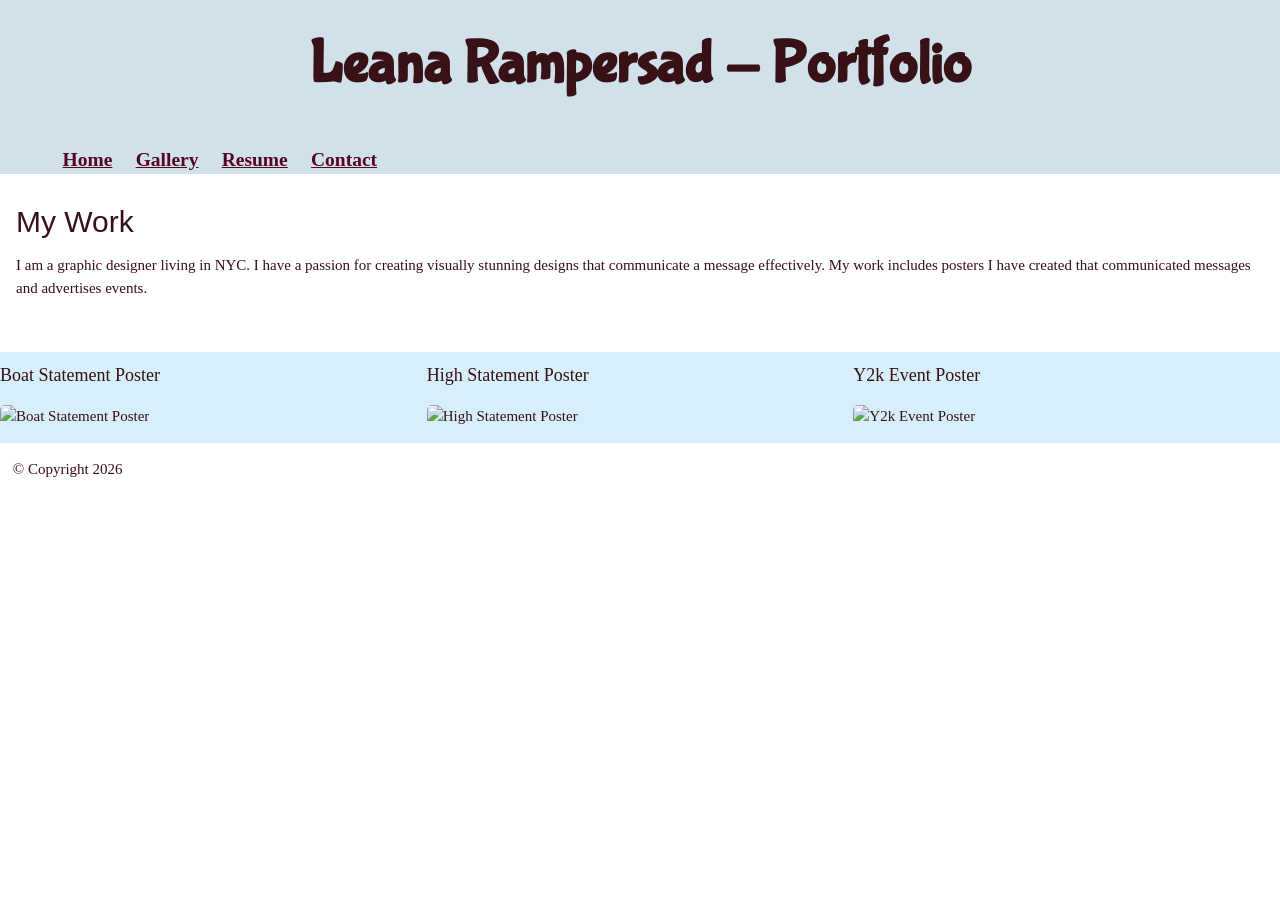
==== Final Project/index.html @ 44783e31 "Add files via upload" ====
<!DOCTYPE html>
<html lang="en">
    <head>
        <title>W3.CSS</title>
        <meta name="viewport" content="width=device-width, initial-scale=1">
        <link rel="stylesheet" href="https://www.w3schools.com/w3css/4/w3.css">
        <link rel="stylesheet" href="css/my-styles.css">
        <link rel="preconnect" href="https://fonts.googleapis.com">
<link rel="preconnect" href="https://fonts.gstatic.com" crossorigin>
<link href="https://fonts.googleapis.com/css2?family=Bubblegum+Sans&family=Roboto+Slab:wght@100..900&display=swap" rel="stylesheet">
    </head>
    <body>
        <div>
            <header class="navbar">  <!--w3-container adds 16 pixels of padding 
                around each element; w3-green makes the background green -->
                <h1>Leana Rampersad - Portfolio</h1>
                <nav>
                    <ul>
                        <li><a href="index.html">Home</a></li>
                        <li><a href="gallery.html">Gallery</a></li>
                        
                        
                        <li><a href="resume.html">Resume</a></li>
                        <li><a href="contact.html">Contact</a></li>
                        
                    </ul>
                </nav>
                
            </header>

            <div class="w3-container">  <!--w3-container adds 16 pixels of padding 
                around each element-->
                <h2>My Work</h2>
            </h1>I am a graphic designer living in NYC. I have a passion for creating visually stunning designs that communicate a message effectively. My work includes posters I have created that communicated messages and advertises events.</p>
                    
            </div>
            
            <section class=""> <!--w3-container adds 16 pixels of padding 
                around each element-->
                <p></p>
            </section>
                
            <section class=""> <!-- w3-container adds 16 pixels of padding around each element -->
                <br>
                
               
        
            </section>
        
            <section class="w3-row row-color-1"> <!-- In this row, we  have the w3-row class only, which defines 
                a padding-less container. Without the w3-container property, you don't get padding 
                between the elements. -->
                
                <article class="w3-col s12 m4 l4">
                    <h5>Boat Statement Poster</h5>

                    

                    
                    <p><!-- Trigger the Modal -->
    <img id="myImg" src="assets /BoatStatement-300dpi.jpg" alt="Boat Statement Poster" style="width:100%;max-width:400px">

<!-- The Modal -->
<div id="myModal" class="modal">

  <!-- The Close Button -->
  <span class="close">&times;</span>

  <!-- Modal Content (The Image) -->
  <img class="modal-content" id="img01">

  <!-- Modal Caption (Image Text) -->
  <div id="caption"></div>
</div></p>
                </article>
                <article class="w3-col s12 m4 l4">
                    <h4><a title="High Poster">High Statement Poster</a></h4>

                    <script>// Get the modal
var modal = document.getElementById("myModal");

// Get the image and insert it inside the modal - use its "alt" text as a caption
var img = document.getElementById("myImg");
var modalImg = document.getElementById("img01");
var captionText = document.getElementById("caption");
img.onclick = function(){
  modal.style.display = "block";
  modalImg.src = this.src;
  captionText.innerHTML = this.alt;
}

// Get the <span> element that closes the modal
var span = document.getElementsByClassName("close")[0];

// When the user clicks on <span> (x), close the modal
span.onclick = function() {
  modal.style.display = "none";
}</script>




                 
 <p><!-- Trigger the Modal -->
    <img id="myImg" src="assets /HighStatement-300dpi.jpg" alt="High Statement Poster" style="width:100%;max-width:400px">

<!-- The Modal -->
<div id="myModal" class="modal">

  <!-- The Close Button -->
  <span class="close">&times;</span>

  <!-- Modal Content (The Image) -->
  <img class="modal-content" id="img01">

  <!-- Modal Caption (Image Text) -->
  <div id="caption"></div>
</div></p>
                </article>
                <article class="w3-col s12 m4 l4">
                    <h4><a title="y2k poster">Y2k Event Poster</a></h4>

                    <script>// Get the modal
var modal = document.getElementById("myModal");

// Get the image and insert it inside the modal - use its "alt" text as a caption
var img = document.getElementById("myImg");
var modalImg = document.getElementById("img01");
var captionText = document.getElementById("caption");
img.onclick = function(){
  modal.style.display = "block";
  modalImg.src = this.src;
  captionText.innerHTML = this.alt;
}

// Get the <span> element that closes the modal
var span = document.getElementsByClassName("close")[0];

// When the user clicks on <span> (x), close the modal
span.onclick = function() {
  modal.style.display = "none";
}</script>





 <p><!-- Trigger the Modal -->
    <img id="myImg" src="assets /y2kevent-300dpi.jpg" alt="Y2k Event Poster" style="width:100%;max-width:500px">

<!-- The Modal -->
<div id="myModal" class="modal">

  <!-- The Close Button -->
  <span class="close">&times;</span>

  <!-- Modal Content (The Image) -->
  <img class="modal-content" id="img01">

  <!-- Modal Caption (Image Text) -->
  <div id="caption"></div>
</div></p>
                </article>
                <article class="w3-col s12 m4 l4">
                   
                    <script>// Get the modal
var modal = document.getElementById("myModal");

// Get the image and insert it inside the modal - use its "alt" text as a caption
var img = document.getElementById("myImg");
var modalImg = document.getElementById("img01");
var captionText = document.getElementById("caption");
img.onclick = function(){
  modal.style.display = "block";
  modalImg.src = this.src;
  captionText.innerHTML = this.alt;
}

// Get the <span> element that closes the modal
var span = document.getElementsByClassName("close")[0];

// When the user clicks on <span> (x), close the modal
span.onclick = function() {
  modal.style.display = "none";
}</script>


        
    
              
                
            
            </section>
    
          
            </section>  

            <footer>
                <p>&copy; Copyright 2026</p>
            </footer>
        </div>
	</body>




</html>
---- Final Project/css/my-styles.css ----
* {
        font-family: Cambria, Cochin, Georgia, Times, 'Times New Roman', sans-serif;
        color: #371116;
        box-sizing: border-box;}
        
            .navbar{
                background-color: #d0e1e9;
                font-family: .bubblegum-sans-regular 
  font-family: "Bubblegum Sans", sans-serif;
  font-weight: 800;
  font-style: normal;
            }




        header h1 {Leana Rampersad - Portfolio;
        color: #371116;
         font-family: "Bubblegum Sans", sans-serif;
  font-weight: 800;
  font-style: normal;
        text-align: center;
        padding: 20px;
        font-size: 400%;
        margin: 0;}
        


        article h4 {
          font-family: Cambria, Cochin, Georgia, Times, 'Times New Roman', sans-serif;
        color: #371116;
        box-sizing: border-box;
        font-size: larger;
    }



         article h5 {
          font-family: Cambria, Cochin, Georgia, Times, 'Times New Roman', sans-serif;
        color: #371116;
        box-sizing: border-box;}
       

        section h3 {
            font-weight: 
        }

        article img {
        max-width: 100%;
        height:auto;}

        nav, #feature, footer {
        margin: 1%; }


        nav li {
            
        display: inline;
		padding: 0.5em;
        color: rgb(86, 2, 37);
            font-size: 130%;
    }

        .row-color-1 {
            background-color:rgb(215, 239, 250);
        }

Contact Page

        <!DOCTYPE html>

header class="navbar">  <!--w3-container adds 16 pixels of padding 
                around each element; w3-green makes the background green -->
              
              
         <h1>Leana Rampersad - Portfolio</h1>
                <nav>
                    <ul>
                        <li><a href="index.html">Home</a></li>
                        <li><a href="gallery.html">Gallery</a></li>
                        <li><a href="about.html">About Me</a></li>
                        <li><a href="resume.html">Resume</a></li>
                        <li><a href="contact.html">Contact</a></li>
                        
                    </ul>
                </nav>
         </header>
<head>
    <meta charset="utf-8">
    <meta name="viewport" content="width=device-width, initial-scale=1, shrink-to-fit=no">
    <title>contact form</title>
    <link href="contact-form.css" rel="stylesheet">
</head>

<body>

<div class="fcf-body">

    <div id="fcf-form">
    <h3 class="fcf-h3">Contact us</h3>

    <form id="fcf-form-id" class="fcf-form-class" method="post" action="contact-form-process.php">
        
        <div class="fcf-form-group">
            <label for="Name" class="fcf-label">Your name</label>
            <div class="fcf-input-group">
                <input type="text" id="Name" name="Name" class="fcf-form-control" required>
            </div>
        </div>

        <div class="fcf-form-group">
            <label for="Email" class="fcf-label">Your email address</label>
            <div class="fcf-input-group">
                <input type="email" id="Email" name="Email" class="fcf-form-control" required>
            </div>
        </div>

        <div class="fcf-form-group">
            <label for="Message" class="fcf-label">Your message</label>
            <div class="fcf-input-group">
                <textarea id="Message" name="Message" class="fcf-form-control" rows="6" maxlength="3000" required></textarea>
            </div>
        </div>

        <div class="fcf-form-group">
            <button type="submit" id="fcf-button" class="fcf-btn fcf-btn-primary fcf-btn-lg fcf-btn-block">Send Message</button>
        </div>

        <div class="fcf-credit" id="fcf-credit">
        Simple HTML email form provided by <a href="https://www.majesticform.com" target="_blank">MajesticForm</a>
        </div>

    </form>
    </div>

</div>

</body>


.nav-menu {
    display: flex;
    gap: 20px;
}

.hamburger {
    display: none;
    cursor: pointer;
}

.bar {
    display: block;
    width: 25px;
    height: 3px;
    margin: 5px;
    background-color: black;
}

@media(max-width: 768px){

    .hamburger {
        display: block;
    }

    .nav-menu {
        position: fixed;
        left: -100%;
        top: 70px;
        flex-direction: column;
        background-color: white;
        width: 100%;
        text-align: center;
        transition: 0.3s;
        padding: 20px 0;
    }

    .nav-menu.active {
        left: 0;
    }
}



/* Style the Image Used to Trigger the Modal */


#myImg  {
.my-element{
    background-image: url(src= "assets /BoatStatement-72dpi.jpg" )
}

  border-radius: 5px;
  cursor: pointer;
  transition: 0.3s;
}

#myImg:hover {opacity: 0.7;}

/* The Modal (background) */
.modal {
  display: none; /* Hidden by default */
  position: fixed; /* Stay in place */
  z-index: 1; /* Sit on top */
  padding-top: 100px; /* Location of the box */
  left: 0;
  top: 0;
  width: 100%; /* Full width */
  height: 100%; /* Full height */
  overflow: auto; /* Enable scroll if needed */
  background-color: rgb(0,0,0); /* Fallback color */
  background-color: rgba(0,0,0,0.9); /* Black w/ opacity */
  
}

/* Modal Content (Image) */
.modal-content {
  margin: auto;
  display: block;
  width: 80%;
  max-width: 700px;
}

/* Caption of Modal Image (Image Text) - Same Width as the Image */
#caption {
  margin: auto;
  display: block;
  width: 80%;
  max-width: 700px;
  text-align: center;
  color: #ccc;
  padding: 10px 0;
  height: 150px;
}

/* Add Animation - Zoom in the Modal */
.modal-content, #caption {
  animation-name: zoom;
  animation-duration: 0.6s;
}

@keyframes zoom {
  from {transform:scale(0)}
  to {transform:scale(1)}
}

/* The Close Button */
.close {
  position: absolute;
  top: 15px;
  right: 35px;
  color: #f1f1f1;
  font-size: 40px;
  font-weight: bold;
  transition: 0.3s;
}

.close:hover,
.close:focus {
  color: #bbb;
  text-decoration: none;
  cursor: pointer;
}

/* 100% Image Width on Smaller Screens */
@media only screen and (max-width: 700px){
  .modal-content {
    width: 100%;
  }
}





/* Style the Image Used to Trigger the Modal */


#myImg 
  .my-element {
  background-image: url("../assets/HighStatement-300dpi.jpg");
  border-radius: 5px;
  cursor: pointer;
  transition: 0.3s;
}


  border-radius: 5px;
  cursor: pointer;
  transition: 0.3s;


#myImg:hover {opacity: 0.7;}

/* The Modal (background) */
.modal {
  display: none; /* Hidden by default */
  position: fixed; /* Stay in place */
  z-index: 1; /* Sit on top */
  padding-top: 100px; /* Location of the box */
  left: 0;
  top: 0;
  width: 100%; /* Full width */
  height: 100%; /* Full height */
  overflow: auto; /* Enable scroll if needed */
  background-color: rgb(0,0,0); /* Fallback color */
  background-color: rgba(0,0,0,0.9); /* Black w/ opacity */
  
}

/* Modal Content (Image) */
.modal-content {
  margin: auto;
  display: block;
  width: 80%;
  max-width: 700px;
}

/* Caption of Modal Image (Image Text) - Same Width as the Image */
#caption {
  margin: auto;
  display: block;
  width: 80%;
  max-width: 700px;
  text-align: center;
  color: #ccc;
  padding: 10px 0;
  height: 150px;
}

/* Add Animation - Zoom in the Modal */
.modal-content, #caption {
  animation-name: zoom;
  animation-duration: 0.6s;
}

@keyframes zoom {
  from {transform:scale(0)}
  to {transform:scale(1)}
}

/* The Close Button */
.close {
  position: absolute;
  top: 15px;
  right: 35px;
  color: #f1f1f1;
  font-size: 40px;
  font-weight: bold;
  transition: 0.3s;
}

.close:hover,
.close:focus {
  color: #bbb;
  text-decoration: none;
  cursor: pointer;
}

/* 100% Image Width on Smaller Screens */
@media only screen and (max-width: 700px){
  .modal-content {
    width: 100%;
  }
}





</html>
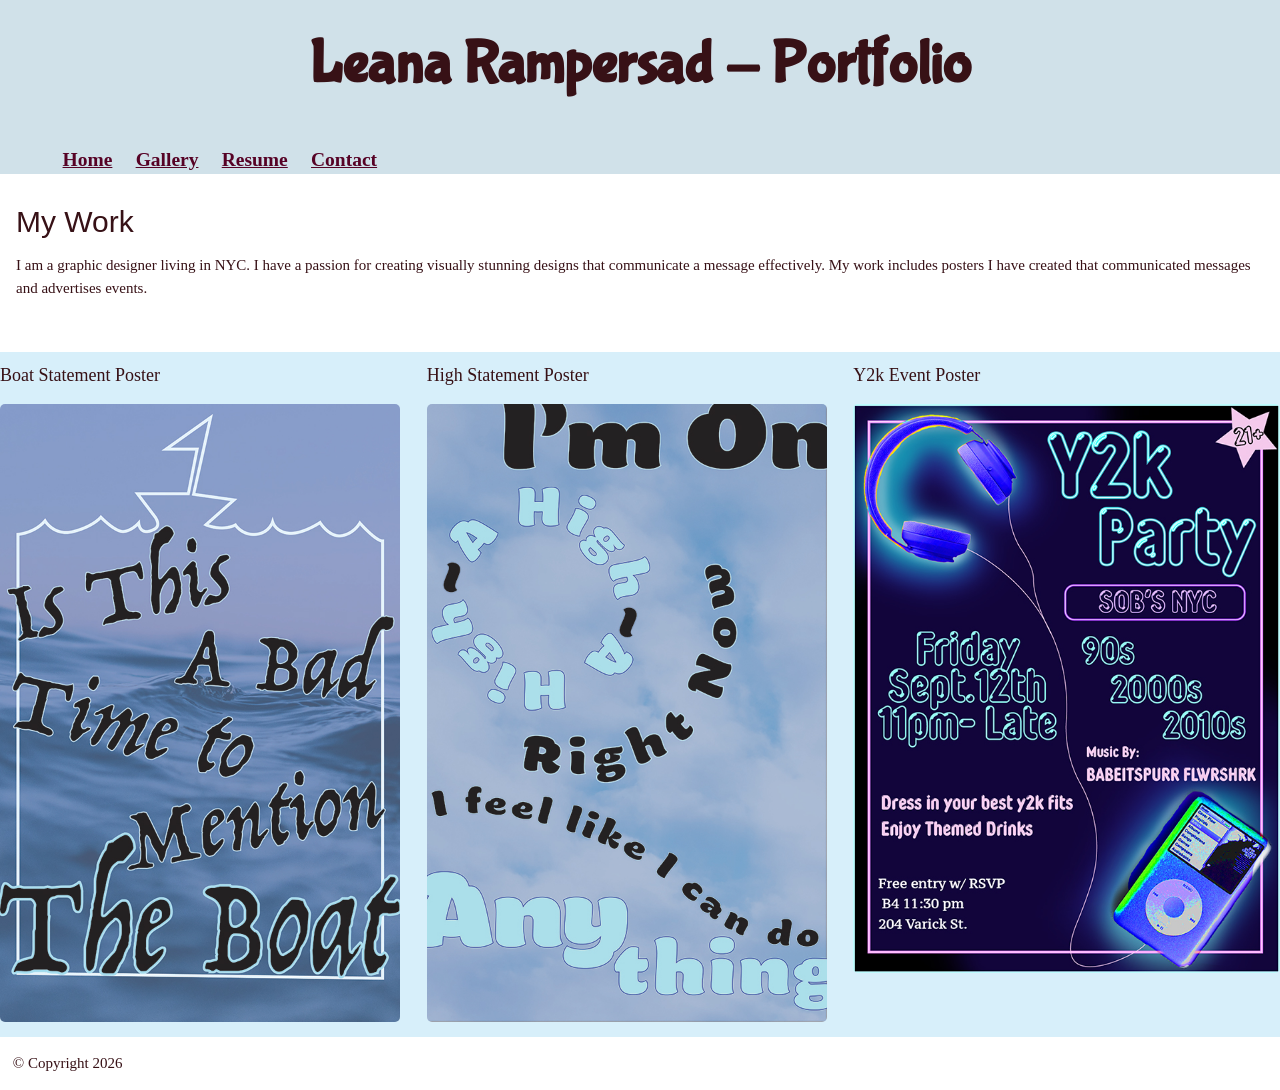
==== commit 64914523: "Add files via upload" ====
--- a/Final Project/index.html
+++ b/Final Project/index.html
@@ -58,7 +58,7 @@
 
                     
                     <p><!-- Trigger the Modal -->
-    <img id="myImg" src="assets /BoatStatement-300dpi.jpg" alt="Boat Statement Poster" style="width:100%;max-width:400px">
+    <img id="myImg" src="assets/BoatStatement-300dpi.jpg" alt="Boat Statement Poster" style="width:100%;max-width:400px">
 
 <!-- The Modal -->
 <div id="myModal" class="modal">
@@ -102,7 +102,7 @@
 
                  
  <p><!-- Trigger the Modal -->
-    <img id="myImg" src="assets /HighStatement-300dpi.jpg" alt="High Statement Poster" style="width:100%;max-width:400px">
+    <img id="myImg" src="assets/HighStatement-300dpi.jpg" alt="High Statement Poster" style="width:100%;max-width:400px">
 
 <!-- The Modal -->
 <div id="myModal" class="modal">
@@ -146,7 +146,7 @@
 
 
  <p><!-- Trigger the Modal -->
-    <img id="myImg" src="assets /y2kevent-300dpi.jpg" alt="Y2k Event Poster" style="width:100%;max-width:500px">
+    <img id="myImg" src="assets/y2kevent-300dpi.jpg" alt="Y2k Event Poster" style="width:100%;max-width:500px">
 
 <!-- The Modal -->
 <div id="myModal" class="modal">
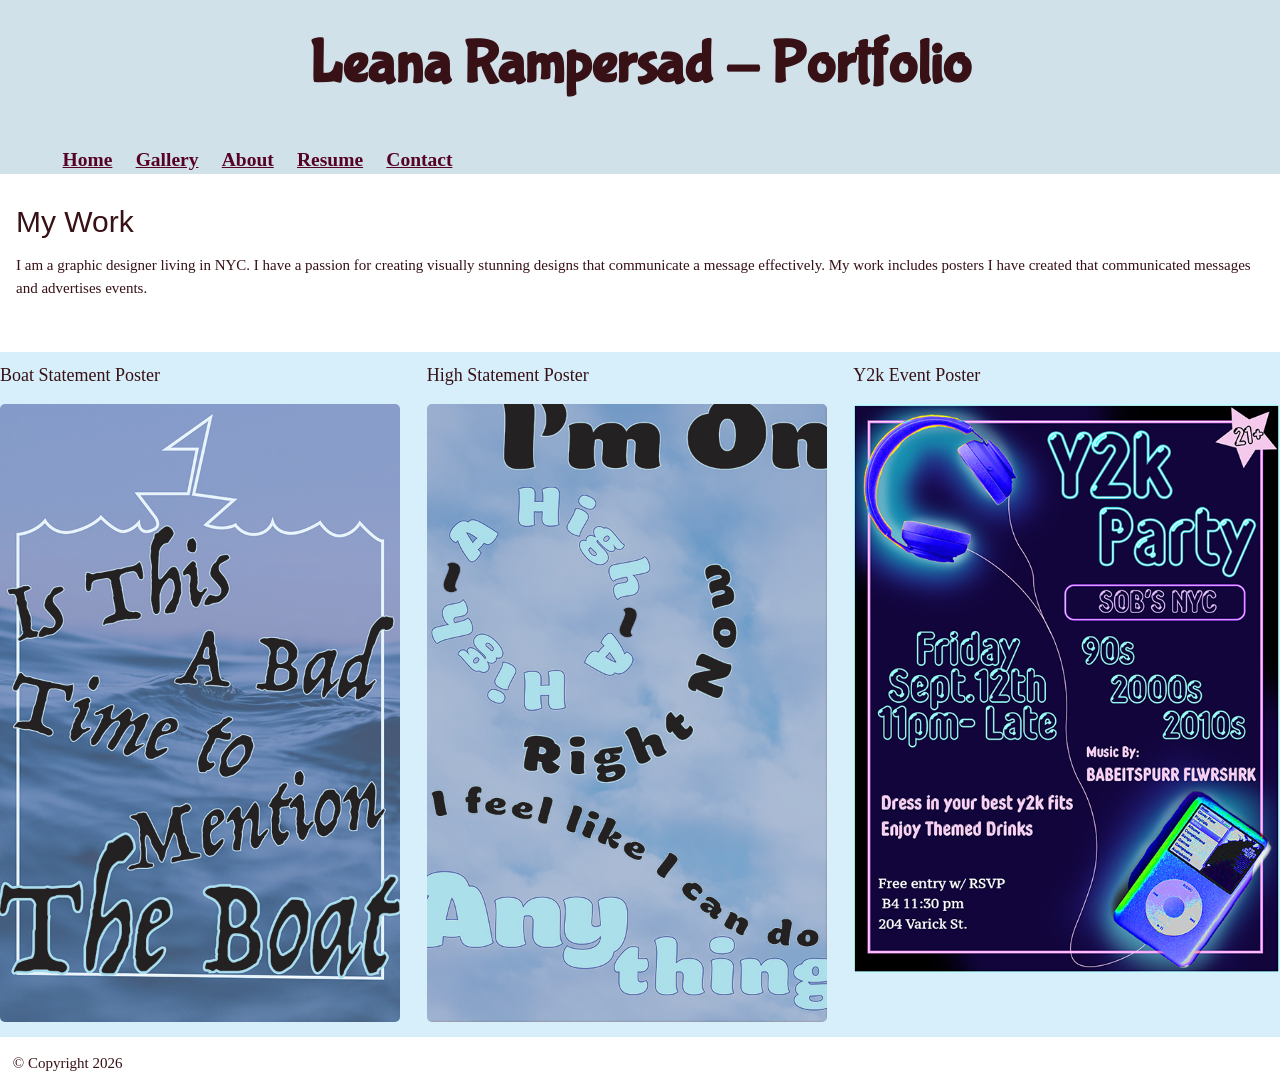
==== commit 89a03b9d: "Add files via upload" ====
--- a/Final Project/index.html
+++ b/Final Project/index.html
@@ -18,7 +18,7 @@
                     <ul>
                         <li><a href="index.html">Home</a></li>
                         <li><a href="gallery.html">Gallery</a></li>
-                        
+                        <li><a href="About.html">About</a></li>
                         
                         <li><a href="resume.html">Resume</a></li>
                         <li><a href="contact.html">Contact</a></li>
--- a/Final Project/css/my-styles.css
+++ b/Final Project/css/my-styles.css
@@ -41,9 +41,11 @@
         box-sizing: border-box;}
        
 
-        section h3 {
-            font-weight: 
-        }
+       article h2 {
+          font-family: Cambria, Cochin, Georgia, Times, 'Times New Roman', sans-serif;
+        color: #371116;
+        box-sizing: border-box;}
+        
 
         article img {
         max-width: 100%;
